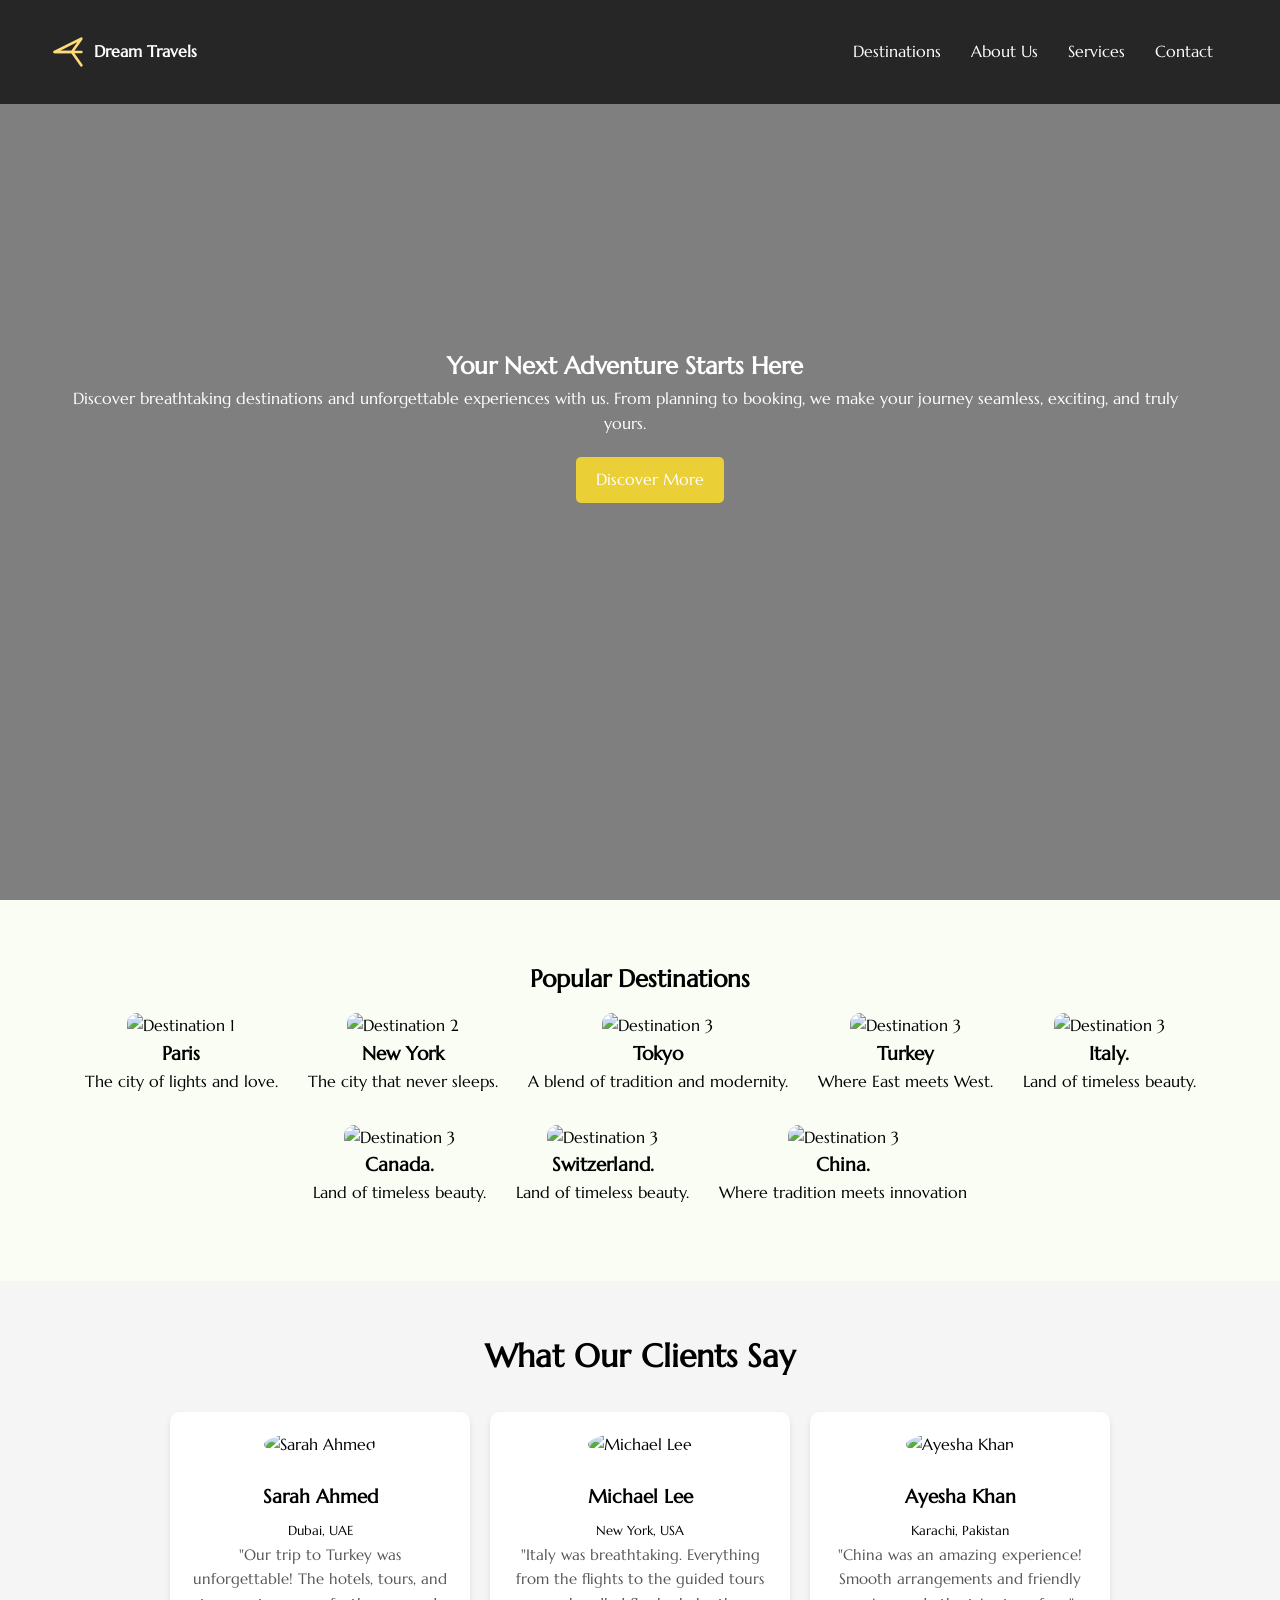
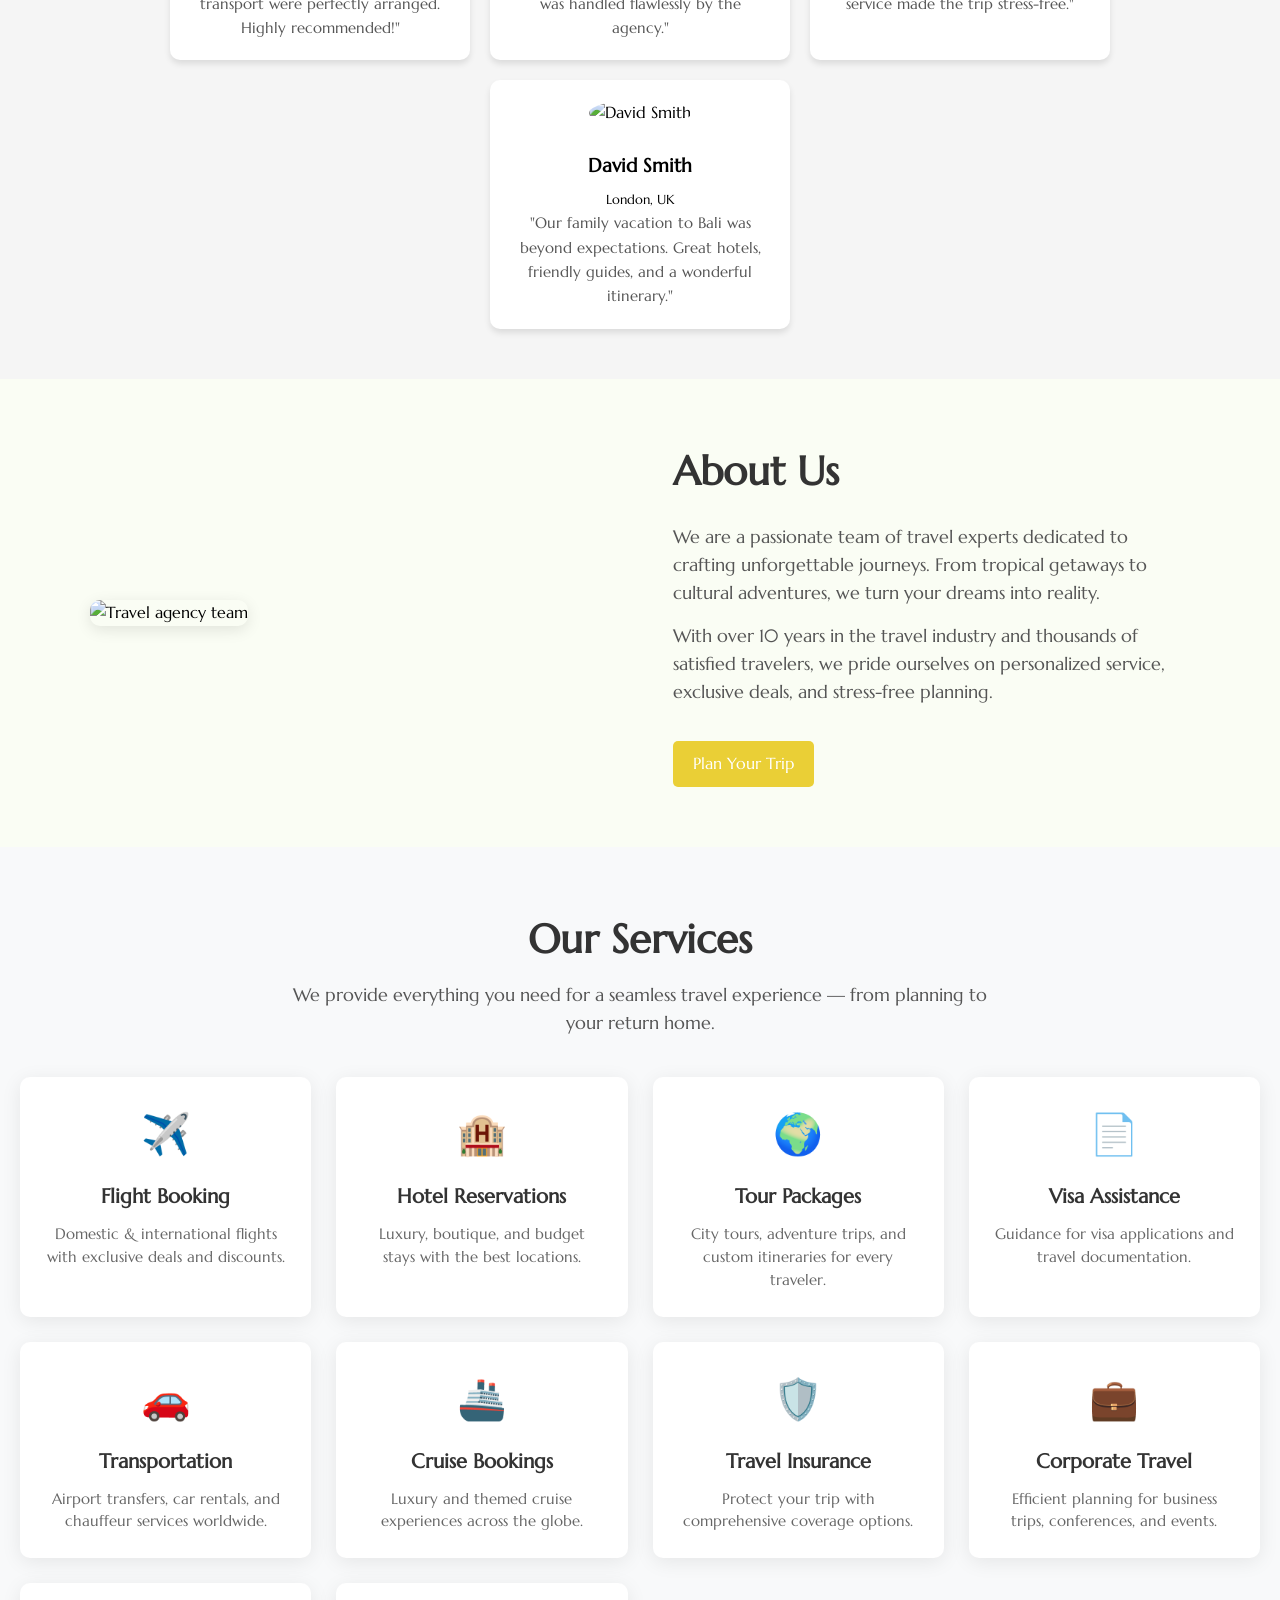
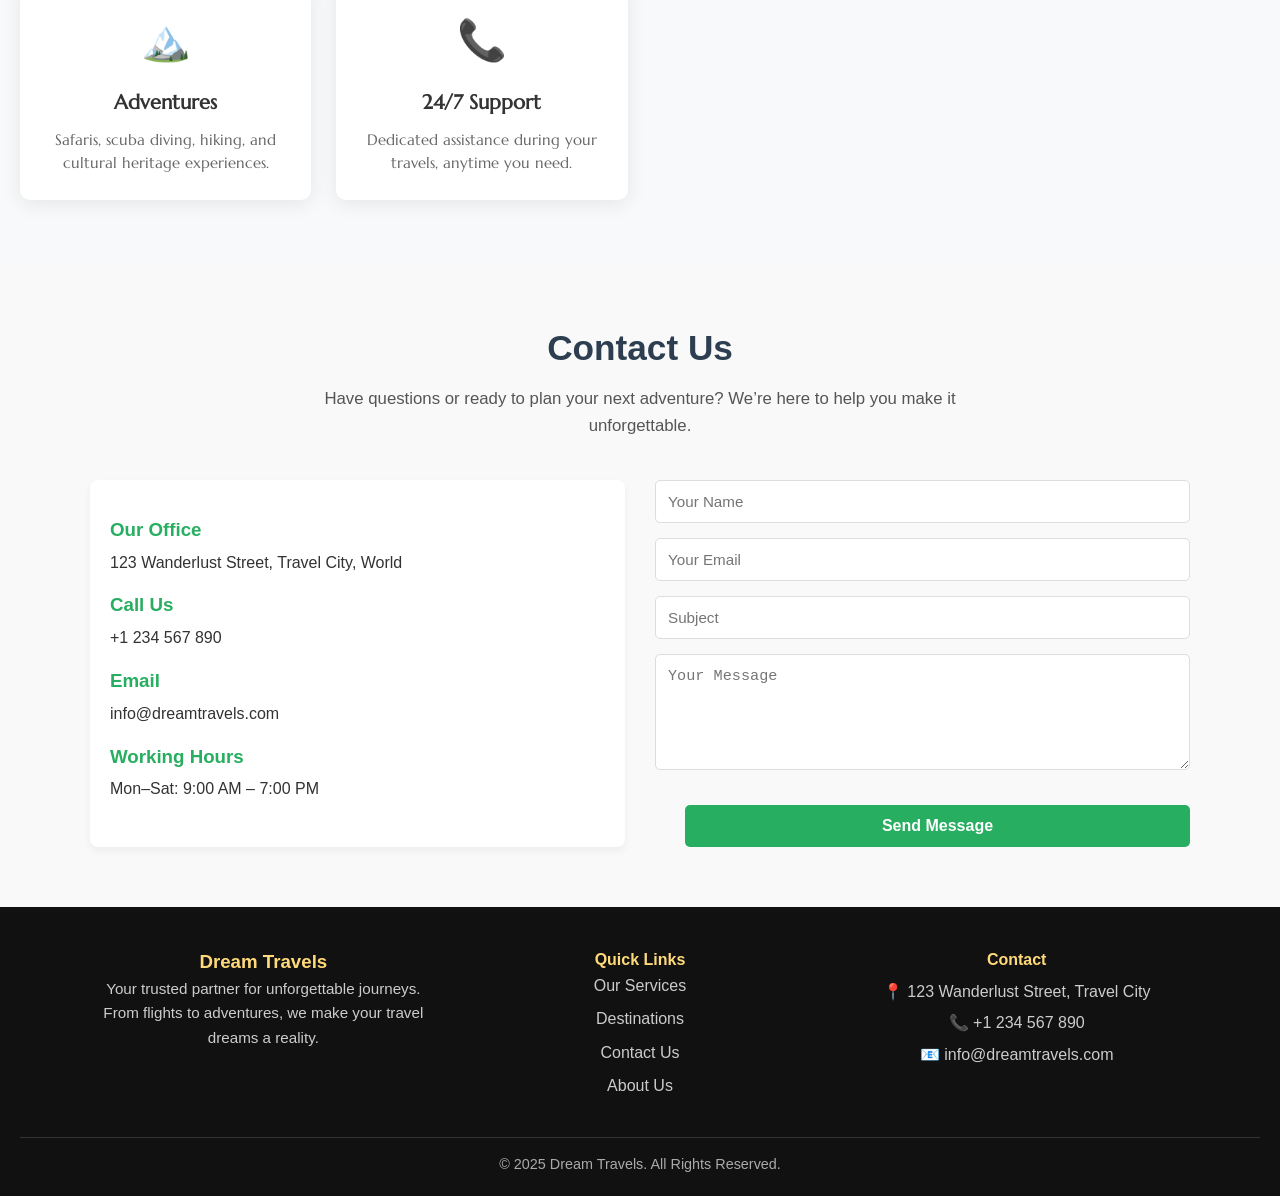
==== index.html @ 324f7aca "rename html" ====
<!DOCTYPE html>
<html lang="en">
<head>
    <meta charset="UTF-8">
    <meta name="viewport" content="width=device-width, initial-scale=1.0">
    <title>Dream Travels</title>
    <link rel="preconnect" href="https://fonts.googleapis.com">
<link rel="preconnect" href="https://fonts.gstatic.com" crossorigin>
<link href="https://fonts.googleapis.com/css2?family=Changa+One:ital@0;1&family=Marcellus&display=swap" rel="stylesheet">
    <link rel="stylesheet" href="travel.css">
</head>
<body>
    <header class="header">
        <nav class="navbar">
          <div class="logo">
  <svg width="32" height="32" viewBox="0 0 24 24" fill="none" stroke="#ffda79" stroke-width="2" stroke-linecap="round" stroke-linejoin="round">
    <line x1="2" y1="12" x2="22" y2="12"></line>
    <polygon points="22 2 15 12 22 22 15 12 2 12"></polygon>
  </svg>
  <span>Dream Travels</span>
</div>

            <ul class="nav-links">
                <li><a href="#destinations">Destinations</a></li>
                <li><a href="#about">About Us</a></li>
                <li><a href="#services">Services</a></li>
                <li><a href="#contact">Contact</a></li>
            </ul>
            <div class="menu-toggle" id="mobile-menu">
                <span class="bar"></span>
                <span class="bar"></span>
                <span class="bar"></span>
            </div>
        </nav>
    </header>

<section class="hero">
    <div class="hero-content">
        <h1>Your Next Adventure Starts Here</h1>
        <p>Discover breathtaking destinations and unforgettable experiences with us. From planning to booking, we make your journey seamless, exciting, and truly yours.</p>
        <a href="#destinations" class="btn">Discover More</a>
    </div>
    <div class="overlay"></div>
</section>

    <section id="destinations" class="destinations">
        <h2>Popular Destinations</h2>
        <div class="destination-grid">
            <div class="destination-card">
                <img src="https://plus.unsplash.com/premium_photo-1719581957038-0121108b9455?w=600&auto=format&fit=crop&q=60&ixlib=rb-4.1.0&ixid=M3wxMjA3fDB8MHxzZWFyY2h8MTN8fHBhcmlzfGVufDB8fDB8fHww" alt="Destination 1">
                <h3>Paris</h3>
                <p>The city of lights and love.</p>
            </div>
            <div class="destination-card">
                <img src="https://images.unsplash.com/photo-1662377088376-2b137cb4cd34?w=600&auto=format&fit=crop&q=60&ixlib=rb-4.1.0&ixid=M3wxMjA3fDB8MHxwaG90by1yZWxhdGVkfDIzfHx8ZW58MHx8fHx8" alt="Destination 2">
                <h3>New York</h3>
                <p>The city that never sleeps.</p>
            </div>
            <div class="destination-card">
                <img src="https://plus.unsplash.com/premium_photo-1722872944372-3fac47ddb569?w=600&auto=format&fit=crop&q=60&ixlib=rb-4.1.0&ixid=M3wxMjA3fDB8MHxzZWFyY2h8Mjl8fHRva3lvfGVufDB8fDB8fHww" alt="Destination 3">
                <h3>Tokyo</h3>
                <p>A blend of tradition and modernity.</p>
            </div>
            <div class="destination-card">
                <img src="https://images.unsplash.com/photo-1569530593440-e48dc137f7d0?w=600&auto=format&fit=crop&q=60&ixlib=rb-4.1.0&ixid=M3wxMjA3fDB8MHxzZWFyY2h8MTF8fHR1cmtleXxlbnwwfHwwfHx8MA%3D%3D" alt="Destination 3">
                <h3>Turkey</h3>
                <p>Where East meets West.</p>
            </div>
            <div class="destination-card">
                <img src="https://images.unsplash.com/photo-1516483638261-f4dbaf036963?w=600&auto=format&fit=crop&q=60&ixlib=rb-4.1.0&ixid=M3wxMjA3fDB8MHxzZWFyY2h8Mnx8aXRhbHl8ZW58MHx8MHx8fDA%3D" alt="Destination 3">
                <h3>Italy.</h3>
                <p>Land of timeless beauty.</p>
            </div>

             <div class="destination-card">
                <img src="https://images.unsplash.com/photo-1514924013411-cbf25faa35bb?w=600&auto=format&fit=crop&q=60&ixlib=rb-4.1.0&ixid=M3wxMjA3fDB8MHxzZWFyY2h8MTF8fGNhbmFkYXxlbnwwfHwwfHx8MA%3D%3D" alt="Destination 3">
                <h3>Canada.</h3>
                <p>Land of timeless beauty.</p>
            </div>
             <div class="destination-card">
                <img src="https://plus.unsplash.com/premium_photo-1690372793731-d6f117ae29cf?w=600&auto=format&fit=crop&q=60&ixlib=rb-4.1.0&ixid=M3wxMjA3fDB8MHxwaG90by1yZWxhdGVkfDEyfHx8ZW58MHx8fHx8" alt="Destination 3">
                <h3>Switzerland.</h3>
                <p>Land of timeless beauty.</p>
            </div>
             <div class="destination-card">
                <img src="https://plus.unsplash.com/premium_photo-1692673142063-e1184cb78c0e?w=600&auto=format&fit=crop&q=60&ixlib=rb-4.1.0&ixid=M3wxMjA3fDB8MHxwaG90by1yZWxhdGVkfDZ8fHxlbnwwfHx8fHw%3D" alt="Destination 3">
                <h3>China.</h3>
                <p>Where tradition meets innovation</p>
            </div>

        </div>
    </section>
    <section id="testimonials">
    <h2>What Our Clients Say</h2>
    <div class="testimonial-container" id="testimonialContainer"></div>
</section>
    <section id="about">
    <div class="about-container">
        <div class="about-image">
            <img src="https://plus.unsplash.com/premium_photo-1677508017043-07b85d2d5699?q=80&w=1170&auto=format&fit=crop&ixlib=rb-4.1.0&ixid=M3wxMjA3fDB8MHxwaG90by1wYWdlfHx8fGVufDB8fHx8fA%3D%3D" alt="Travel agency team">
        </div>
        <div class="about-text">
            <h2>About Us</h2>
            <p>We are a passionate team of travel experts dedicated to crafting unforgettable journeys. From tropical getaways to cultural adventures, we turn your dreams into reality.</p>
            <p>With over 10 years in the travel industry and thousands of satisfied travelers, we pride ourselves on personalized service, exclusive deals, and stress-free planning.</p>
            <a href="#contact" class="btn">Plan Your Trip</a>
        </div>
    </div>
</section>

   <section id="services">
  <div class="container">
    <h2>Our Services</h2>
    <p class="intro-text">
      We provide everything you need for a seamless travel experience — from planning to your return home.
    </p>

    <div class="services-grid">
      <div class="service-card">
        <div class="icon">✈️</div>
        <h3>Flight Booking</h3>
        <p>Domestic & international flights with exclusive deals and discounts.</p>
      </div>
      <div class="service-card">
        <div class="icon">🏨</div>
        <h3>Hotel Reservations</h3>
        <p>Luxury, boutique, and budget stays with the best locations.</p>
      </div>
      <div class="service-card">
        <div class="icon">🌍</div>
        <h3>Tour Packages</h3>
        <p>City tours, adventure trips, and custom itineraries for every traveler.</p>
      </div>
      <div class="service-card">
        <div class="icon">📄</div>
        <h3>Visa Assistance</h3>
        <p>Guidance for visa applications and travel documentation.</p>
      </div>
      <div class="service-card">
        <div class="icon">🚗</div>
        <h3>Transportation</h3>
        <p>Airport transfers, car rentals, and chauffeur services worldwide.</p>
      </div>
      <div class="service-card">
        <div class="icon">🚢</div>
        <h3>Cruise Bookings</h3>
        <p>Luxury and themed cruise experiences across the globe.</p>
      </div>
      <div class="service-card">
        <div class="icon">🛡️</div>
        <h3>Travel Insurance</h3>
        <p>Protect your trip with comprehensive coverage options.</p>
      </div>
      <div class="service-card">
        <div class="icon">💼</div>
        <h3>Corporate Travel</h3>
        <p>Efficient planning for business trips, conferences, and events.</p>
      </div>
      <div class="service-card">
        <div class="icon">🏔️</div>
        <h3>Adventures</h3>
        <p>Safaris, scuba diving, hiking, and cultural heritage experiences.</p>
      </div>
      <div class="service-card">
        <div class="icon">📞</div>
        <h3>24/7 Support</h3>
        <p>Dedicated assistance during your travels, anytime you need.</p>
      </div>
    </div>
  </div>
</section>

<!-- CONTACT SECTION -->
<section id="contact" class="contact">
  <div class="container">
    <h2>Contact Us</h2>
    <p class="intro-text">
      Have questions or ready to plan your next adventure? We’re here to help you make it unforgettable.
    </p>

    <div class="contact-grid">
      <!-- Contact Info -->
      <div class="contact-info">
        <h3>Our Office</h3>
        <p>123 Wanderlust Street, Travel City, World</p>

        <h3>Call Us</h3>
        <p>+1 234 567 890</p>

        <h3>Email</h3>
        <p>info@dreamtravels.com</p>

        <h3>Working Hours</h3>
        <p>Mon–Sat: 9:00 AM – 7:00 PM</p>
      </div>

      <!-- Contact Form -->
      <form class="contact-form">
        <input type="text" placeholder="Your Name" required>
        <input type="email" placeholder="Your Email" required>
        <input type="text" placeholder="Subject" required>
        <textarea placeholder="Your Message" rows="5" required></textarea>
        <button type="submit" class="btn">Send Message</button>
      </form>
    </div>
  </div>
</section>


   <!-- FOOTER -->
<footer class="footer">
  <div class="footer-container">
    <div class="footer-about">
      <h3>Dream Travels</h3>
      <p>Your trusted partner for unforgettable journeys. From flights to adventures, we make your travel dreams a reality.</p>
    </div>

    <div class="footer-links">
      <h4>Quick Links</h4>
      <ul>
        <li><a href="#services">Our Services</a></li>
        <li><a href="#destinations">Destinations</a></li>
        <li><a href="#contact">Contact Us</a></li>
        <li><a href="#about">About Us</a></li>
      </ul>
    </div>

    <div class="footer-contact">
      <h4>Contact</h4>
      <p>📍 123 Wanderlust Street, Travel City</p>
      <p>📞 +1 234 567 890</p>
      <p>📧 info@dreamtravels.com</p>
    </div>
  </div>

  <div class="footer-bottom">
    <p>&copy; 2025 Dream Travels. All Rights Reserved.</p>
  </div>
</footer>
 <script src="https://cdn.jsdelivr.net/npm/smooth-scroll@16/dist/smooth-scroll.polyfills.min.js"></script>
  <script src="travel.js"></script>
</body>
</html>
---- travel.css ----
* {
    margin: 0;
    padding: 0;
    box-sizing: border-box;
}

body {
     font-family: 'Marcellus', sans-serif;
    line-height: 1.6;
}

.header {
    background: rgba(0, 0, 0, 0.7);
    color: white;
    position: fixed;
    width: 100%;
    z-index: 1000;
}

.navbar {
    display: flex;
    justify-content: space-between;
    align-items: center;
    padding: 1rem 2rem;
    margin: 20px;
}

.nav-links {
    list-style: none;
    display: flex;
}

.nav-links li {
    margin: 0 15px;
}

.nav-links a {
    color: white;
    text-decoration: none;
}

.menu-toggle {
    display: none;
    flex-direction: column;
    cursor: pointer;
}

.bar {
    height: 3px;
    width: 25px;
    background: white;
    margin: 3px 0;
}
.logo{
     font-family: 'Marcellus', sans-serif;
     display: flex; 
     align-items: center;
     gap: 10px;
     font-weight: 700;
     color: white
}
.hero {
    position: relative;
    background: url('https://plus.unsplash.com/premium_photo-1701199501594-2feb36c2d11a?q=80&w=1170&auto=format&fit=crop&ixlib=rb-4.1.0&ixid=M3wxMjA3fDB8MHxwaG90by1wYWdlfHx8fGVufDB8fHx8fA%3D%3D') no-repeat center center/cover;
    height: 100vh;
    display: flex;
    justify-content: center;
    align-items: center;
    color: white;
    text-align: center;
    overflow: hidden;
    animation: fadeIn 1.5s ease-in-out;
    
}

.hero-content {
    position: relative;
    z-index: 2; 
    animation: slideIn 1s ease-in-out;
    margin: 0px 90px 50px 60px;
     font-family: 'Marcellus', sans-serif;
}

.overlay {
    position: absolute;
    top: 0;
    left: 0;
    right: 0;
    bottom: 0;
    background: rgba(0, 0, 0, 0.5);
    z-index: 1; 
}

.btn {
    background:  rgb(234, 207, 54);
    color: white;
    padding: 10px 20px;
    margin-top: 20px; 
    margin-bottom: 0; 
    text-decoration: none;
    border-radius: 5px;
    transition: background 0.3s ease;
    display: inline-block; 
}


.btn:hover {
    background: rgb(230, 199, 21); 
}


@keyframes fadeIn {
    from {
        opacity: 0;
    }
    to {
        opacity: 1;
    }
}

@keyframes slideIn {
    from {
        transform: translateY(-50px);
        opacity: 0;
    }
    to {
        transform: translateY(0);
        opacity: 1;
    }
}


@media (max-width: 768px) {
    .hero h1 {
        font-size: 2.5rem;
    }

    .hero p {
        font-size: 1.2rem; 
    }
}


.destinations, .services, .contact {
    padding: 60px 20px;
    text-align: center;
    
}
.destinations{
    background-color:#fafdf4;
}

.destination-grid {
    display: flex;
    justify-content: center;
    flex-wrap: wrap;
}

.destination-card {
    margin: 15px;
    text-align: center;
}

.destination-card img {
    width: 100%;
    max-width: 300px;
    border-radius: 10px;
}

.footer {
    background: #333;
    color: white;
    text-align: center;
    padding: 20px 0;
}

@media (max-width: 768px) {
    .nav-links {
        display: none;
        flex-direction: column;
        position: absolute;
        background: rgba(0, 0, 0, 0.9);
        top: 60px;
        right: 0;
        width: 100%;
    }

    .nav-links.active {
        display: flex;
    }

    .menu-toggle {
        display: flex;
    }

    .destination-grid {
        flex-direction: column;
    }
}
#testimonials {
    padding: 50px;
    background:whitesmoke;
    text-align: center;
}

#testimonials h2 {
    font-size: 2em;
    margin-bottom: 30px;
   
}

.testimonial-container {
    display: flex;
    flex-wrap: wrap;
    justify-content: center;
    gap: 20px;
}

.testimonial-card {
    background: white;
    border-radius: 10px;
    padding: 20px;
    width: 300px;
    box-shadow: 0 4px 6px rgba(0,0,0,0.1);
    text-align: center;
}

.testimonial-card img {
    width: 80px;
    height: 80px;
    border-radius: 50%;
    object-fit: cover;
    margin-bottom: 15px;
}

.testimonial-card h3 {
    margin: 10px 0 5px;
}

.testimonial-card p {
    font-size: 0.95em;
    color: #555;
}
#about {
    padding: 60px 20px;
    background-color: #fafdf4;
}

.about-container {
    display: flex;
    flex-wrap: wrap;
    align-items: center;
    max-width: 1100px;
    margin: auto;
    gap: 20px;
}

.about-image {
    flex: 1 1 45%;
}

.about-image img {
    width: 100%;
    border-radius: 10px;
    box-shadow: 0 4px 15px rgba(0,0,0,0.1);
}

.about-text {
    flex: 1 1 50%;
   
}

.about-text h2 {
    font-size: 2.5em;
    margin-bottom: 20px;
    color: #333;
    margin-left: 50px;
}

.about-text p {
    font-size: 1.1em;
    color: #555;
    margin-bottom: 15px;
    margin-left: 50px;
    line-height: 1.6;
}

.btn {
    background: rgb(234, 207, 54);
    color: white;
    padding: 10px 20px;
    text-decoration: none;
    border-radius: 5px;
    transition: background 0.3s ease;
    margin-left: 50px;
}

.btn:hover {
    background: rgb(230, 199, 21);
}

@media (max-width: 768px) {
    .about-container {
        flex-direction: column;
        text-align: center;
    }

    .about-text h2 {
        font-size: 2em;
    }
}

#services {
    padding: 60px 20px;
    background: #f8f9fa;
    text-align: center;
  }

  #services h2 {
    font-size: 2.5rem;
    color: #333;
    margin-bottom: 10px;
  }

  .intro-text {
    font-size: 1.1rem;
    color: #555;
    max-width: 700px;
    margin: 0 auto 40px;
  }

  .services-grid {
    display: grid;
    grid-template-columns: repeat(auto-fit, minmax(250px, 1fr));
    gap: 25px;
  }

  .service-card {
    background: white;
    padding: 25px;
    border-radius: 10px;
    box-shadow: 0 4px 20px rgba(0,0,0,0.08);
    transition: transform 0.3s ease, box-shadow 0.3s ease;
  }

  .service-card:hover {
    transform: translateY(-8px);
    box-shadow: 0 8px 25px rgba(0,0,0,0.15);
  }

  .service-card .icon {
    font-size: 2.5rem;
    margin-bottom: 15px;
  }

  .service-card h3 {
    font-size: 1.25rem;
    color: #333;
    margin-bottom: 10px;
  }

  .service-card p {
    color: #666;
    font-size: 0.95rem;
    line-height: 1.5;
  }
.contact {
  padding: 60px 20px;
  background: #f9f9f9;
  color: #333;
  font-family: Arial, sans-serif;
}

.contact .container {
  max-width: 1100px;
  margin: auto;
  text-align: center;
}

.contact h2 {
  font-size: 2.2rem;
  margin-bottom: 10px;
  color: #2c3e50;
}

.contact .intro-text {
  max-width: 700px;
  margin: 0 auto 40px;
  font-size: 1.05rem;
  color: #555;
}

.contact-grid {
  display: grid;
  grid-template-columns: 1fr 1fr;
  gap: 30px;
}

.contact-info {
  text-align: left;
  background: #fff;
  padding: 20px;
  border-radius: 8px;
  box-shadow: 0 4px 8px rgba(0,0,0,0.05);
}

.contact-info h3 {
  margin: 15px 0 5px;
  color: #27ae60;
}

.contact-form {
  display: flex;
  flex-direction: column;
  gap: 15px;
}

.contact-form input,
.contact-form textarea {
  padding: 12px;
  border: 1px solid #ddd;
  border-radius: 5px;
  outline: none;
  font-size: 0.95rem;
}

.contact-form input:focus,
.contact-form textarea:focus {
  border-color: #27ae60;
  box-shadow: 0 0 4px rgba(39, 174, 96, 0.3);
}

.contact-form button {
  background: #27ae60;
  color: #fff;
  padding: 12px;
  border: none;
  border-radius: 5px;
  cursor: pointer;
  font-weight: bold;
  font-size: 1rem;
  transition: background 0.3s;
  margin-left: 30px;
}

.contact-form button:hover {
  background: #219150;
}
@media (max-width: 768px) {
  .contact-grid {
    grid-template-columns: 1fr;
    text-align: center;
  }
}.footer {
  background-color: #111;
  color: #fff;
  padding: 40px 20px 20px;
  font-family: Arial, sans-serif;
}

.footer-container {
  max-width: 1100px;
  margin: auto;
  display: grid;
  grid-template-columns: repeat(3, 1fr);
  gap: 30px;
}

.footer h3, 
.footer h4 {
  color: #ffda79;
}

.footer-about p {
  color: #ccc;
  font-size: 0.95rem;
}

.footer-links ul {
  list-style: none;
  padding: 0;
}

.footer-links ul li {
  margin-bottom: 8px;
}

.footer-links ul li a {
  color: #ccc;
  text-decoration: none;
  transition: color 0.3s;
}

.footer-links ul li a:hover {
  color: #ffda79;
}

.footer-contact p {
  margin: 6px 0;
  color: #ccc;
}

.footer-bottom {
  text-align: center;
  margin-top: 30px;
  padding-top: 15px;
  border-top: 1px solid #333;
  font-size: 0.9rem;
  color: #aaa;
}

@media (max-width: 768px) {
  .footer-container {
    grid-template-columns: 1fr;
    text-align: center;
  }
}
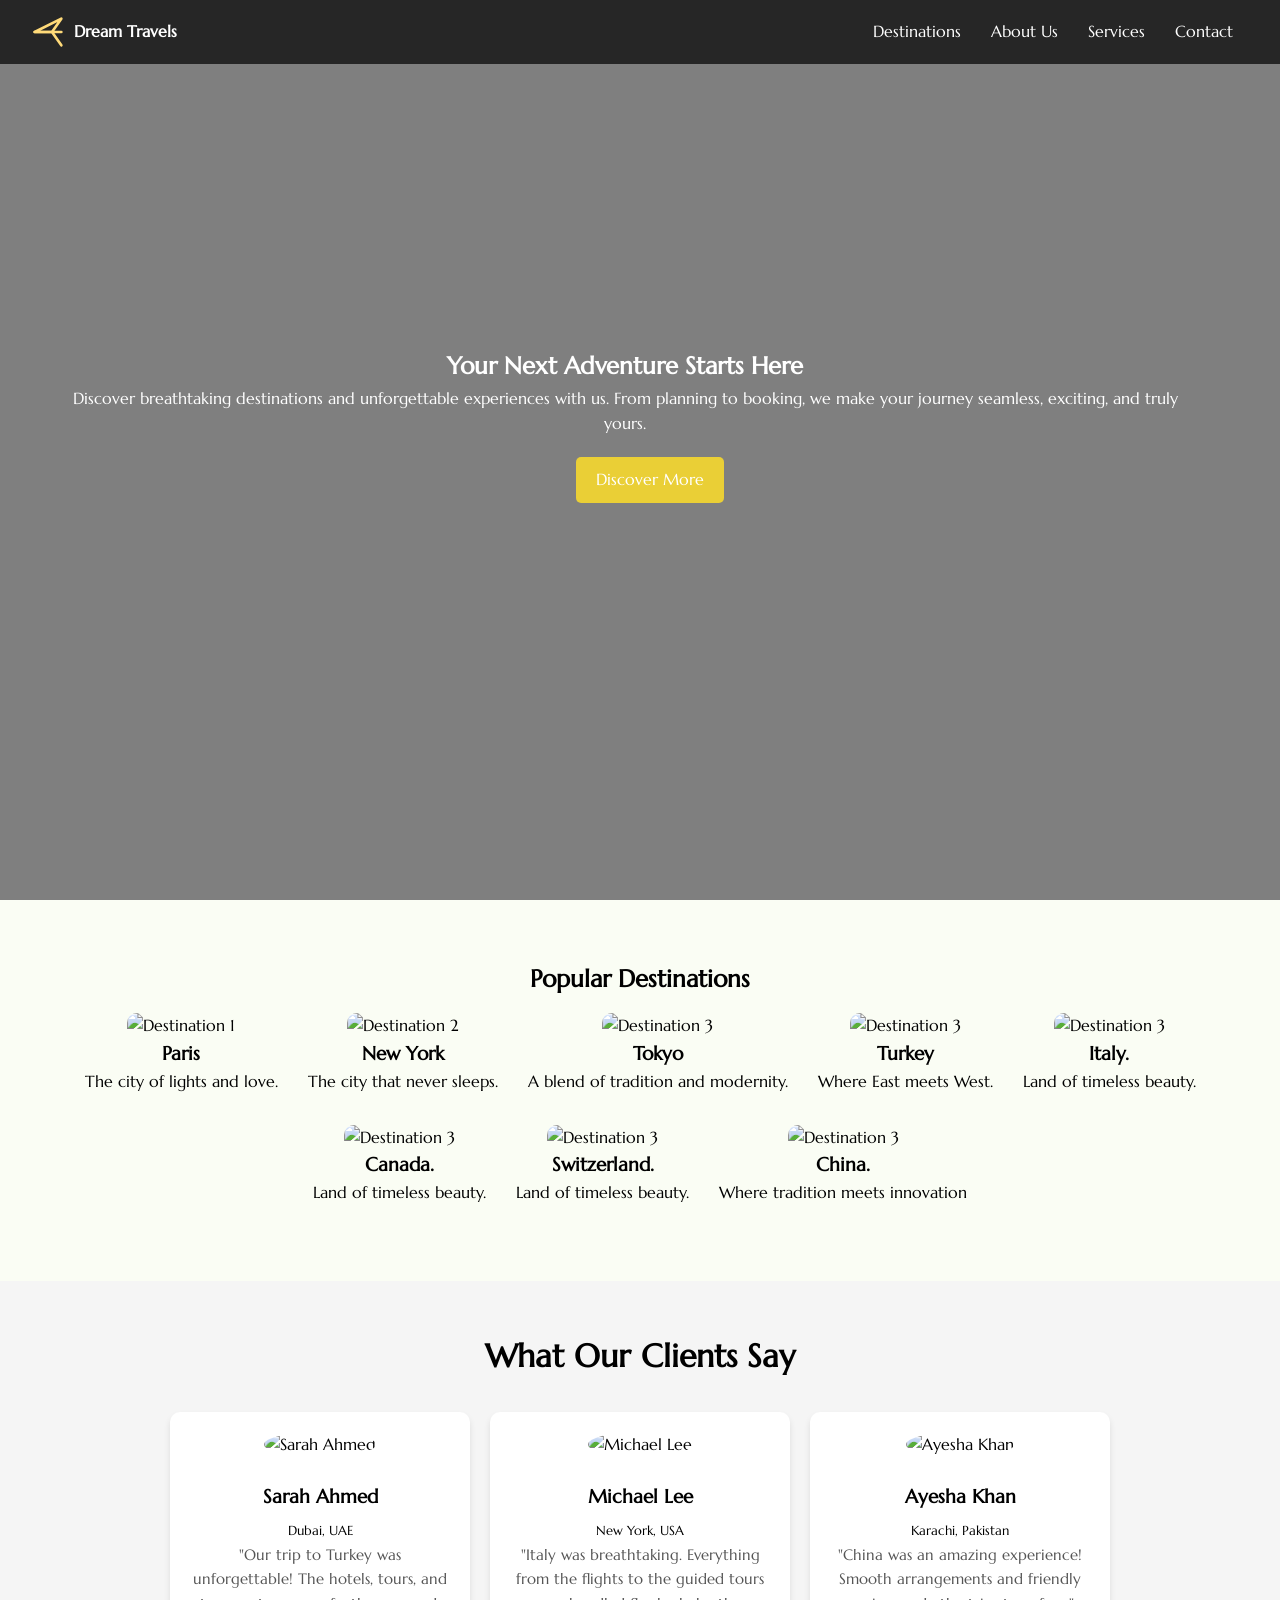
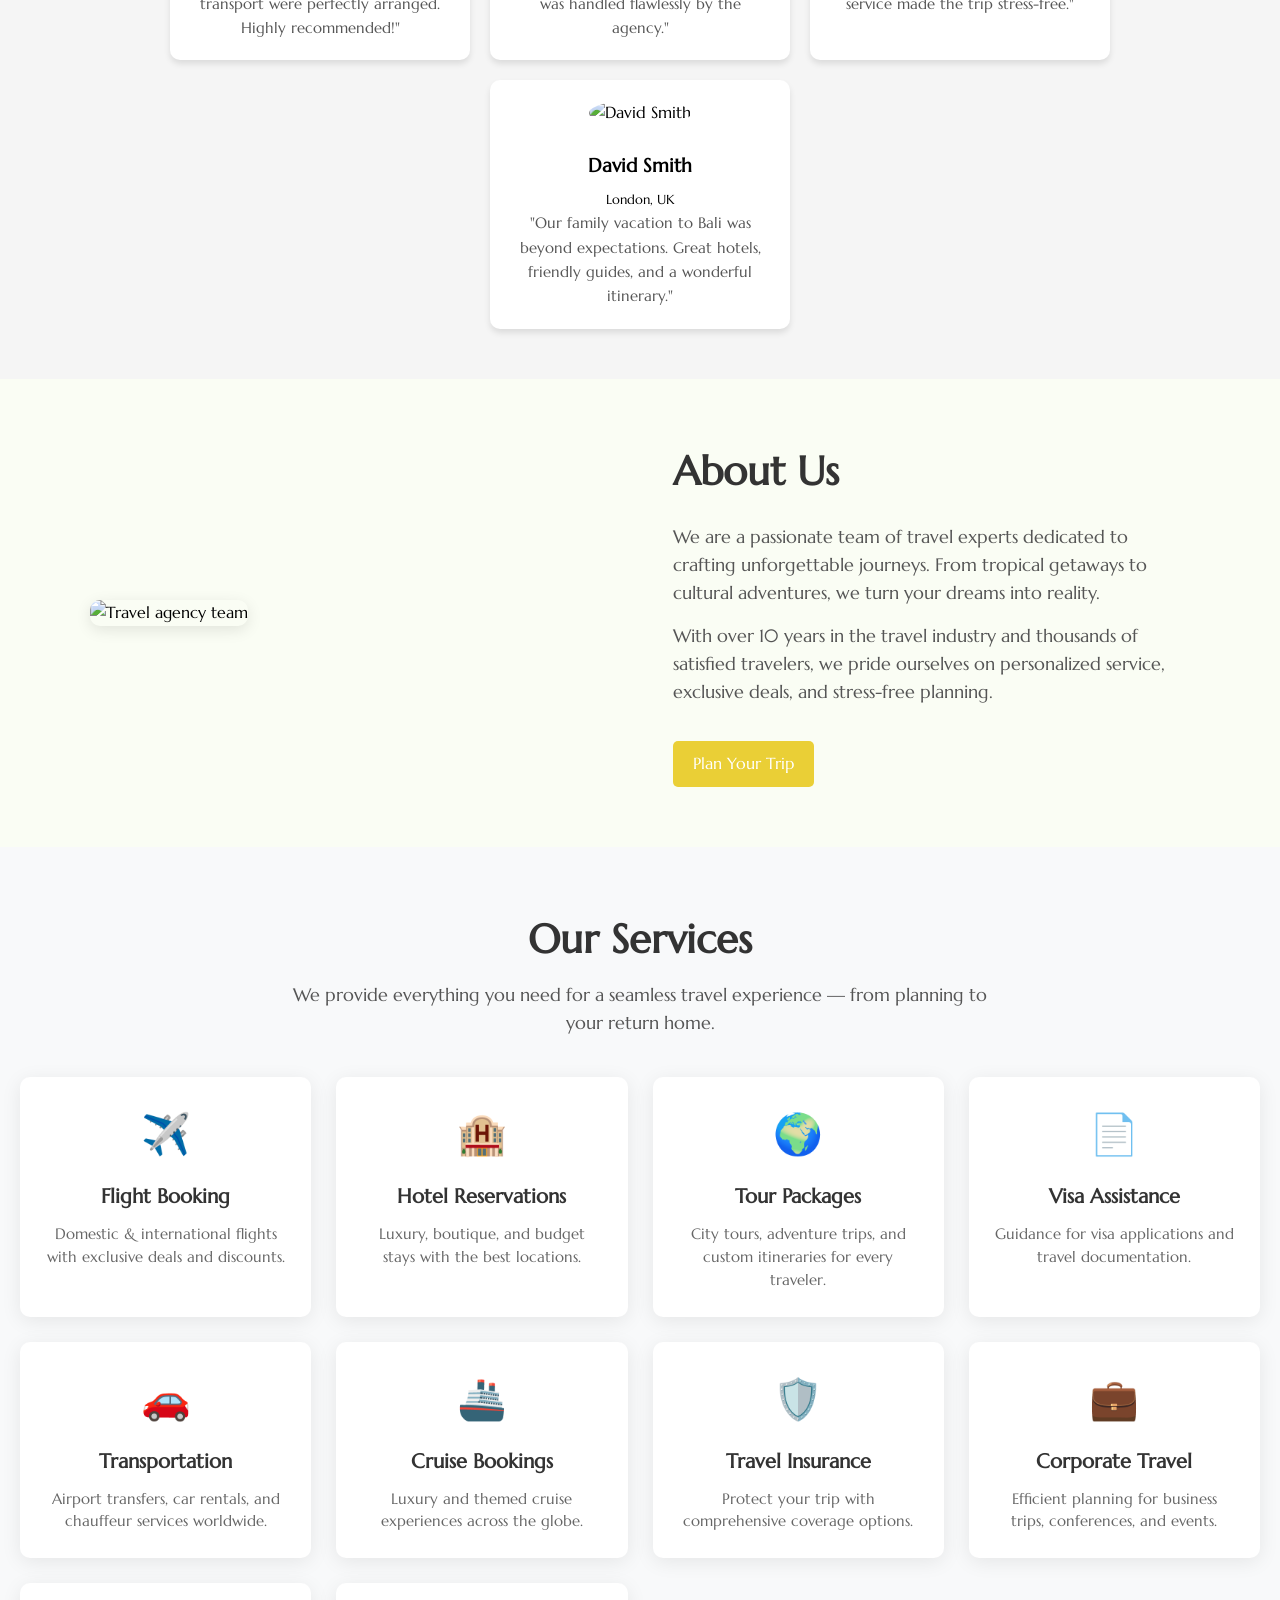
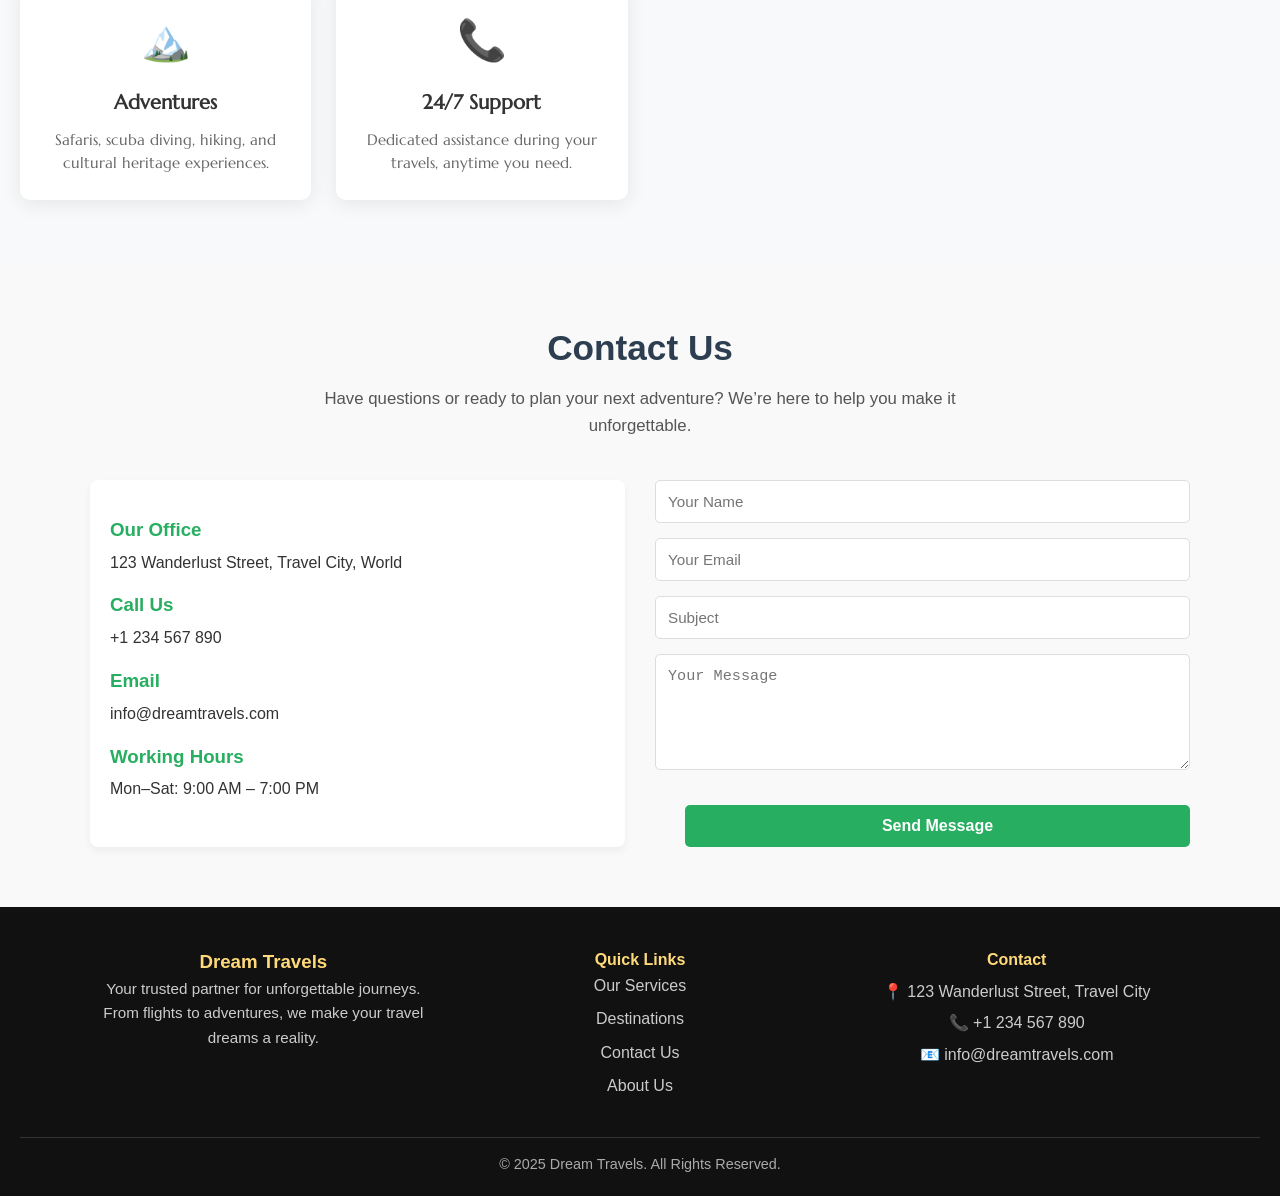
==== commit 17671e30: "path changes" ====
--- a/index.html
+++ b/index.html
@@ -7,7 +7,7 @@
     <link rel="preconnect" href="https://fonts.googleapis.com">
 <link rel="preconnect" href="https://fonts.gstatic.com" crossorigin>
 <link href="https://fonts.googleapis.com/css2?family=Changa+One:ital@0;1&family=Marcellus&display=swap" rel="stylesheet">
-    <link rel="stylesheet" href="travel.css">
+   <link rel="stylesheet" href="style.css">
 </head>
 <body>
     <header class="header">
@@ -169,8 +169,6 @@
     </div>
   </div>
 </section>
-
-<!-- CONTACT SECTION -->
 <section id="contact" class="contact">
   <div class="container">
     <h2>Contact Us</h2>
@@ -179,7 +177,7 @@
     </p>
 
     <div class="contact-grid">
-      <!-- Contact Info -->
+
       <div class="contact-info">
         <h3>Our Office</h3>
         <p>123 Wanderlust Street, Travel City, World</p>
@@ -193,8 +191,6 @@
         <h3>Working Hours</h3>
         <p>Mon–Sat: 9:00 AM – 7:00 PM</p>
       </div>
-
-      <!-- Contact Form -->
       <form class="contact-form">
         <input type="text" placeholder="Your Name" required>
         <input type="email" placeholder="Your Email" required>
@@ -206,8 +202,6 @@
   </div>
 </section>
 
-
-   <!-- FOOTER -->
 <footer class="footer">
   <div class="footer-container">
     <div class="footer-about">
@@ -238,6 +232,6 @@
   </div>
 </footer>
  <script src="https://cdn.jsdelivr.net/npm/smooth-scroll@16/dist/smooth-scroll.polyfills.min.js"></script>
-  <script src="travel.js"></script>
+ <script src="script.js"></script>
 </body>
 </html>
--- a/style.css
+++ b/style.css
@@ -0,0 +1,517 @@
+    * {
+    margin: 0;
+    padding: 0;
+    box-sizing: border-box;
+}
+
+body {
+     font-family: 'Marcellus', sans-serif;
+    line-height: 1.6;
+}
+
+.header {
+    background: rgba(0, 0, 0, 0.7);
+    color: white;
+    position: fixed;
+    width: 100%;
+    z-index: 1000;
+}
+
+.navbar {
+    display: flex;
+    justify-content: space-between;
+    align-items: center;
+    padding: 1rem 2rem;
+  
+}
+.nav-links {
+    list-style: none;
+    display: flex;
+}
+
+.nav-links li {
+    margin: 0 15px;
+}
+
+.nav-links a {
+    color: white;
+    text-decoration: none;
+}
+
+.menu-toggle {
+    display: none;
+    flex-direction: column;
+    cursor: pointer;
+}
+
+.bar {
+    height: 3px;
+    width: 25px;
+    background: white;
+    margin: 3px 0;
+}
+.logo{
+     font-family: 'Marcellus', sans-serif;
+     display: flex; 
+     align-items: center;
+     gap: 10px;
+     font-weight: 700;
+     color: white
+}
+.hero {
+    position: relative;
+    background: url('https://plus.unsplash.com/premium_photo-1701199501594-2feb36c2d11a?q=80&w=1170&auto=format&fit=crop&ixlib=rb-4.1.0&ixid=M3wxMjA3fDB8MHxwaG90by1wYWdlfHx8fGVufDB8fHx8fA%3D%3D') no-repeat center center/cover;
+    height: 100vh;
+    display: flex;
+    justify-content: center;
+    align-items: center;
+    color: white;
+    text-align: center;
+    overflow: hidden;
+    animation: fadeIn 1.5s ease-in-out;
+    
+}
+
+.hero-content {
+    position: relative;
+    z-index: 2; 
+    animation: slideIn 1s ease-in-out;
+    margin: 0px 90px 50px 60px;
+     font-family: 'Marcellus', sans-serif;
+}
+
+.overlay {
+    position: absolute;
+    top: 0;
+    left: 0;
+    right: 0;
+    bottom: 0;
+    background: rgba(0, 0, 0, 0.5);
+    z-index: 1; 
+}
+
+.btn {
+    background:  rgb(234, 207, 54);
+    color: white;
+    padding: 10px 20px;
+    margin-top: 20px; 
+    margin-bottom: 0; 
+    text-decoration: none;
+    border-radius: 5px;
+    transition: background 0.3s ease;
+    display: inline-block; 
+}
+
+
+.btn:hover {
+    background: rgb(230, 199, 21); 
+}
+
+
+@keyframes fadeIn {
+    from {
+        opacity: 0;
+    }
+    to {
+        opacity: 1;
+    }
+}
+
+@keyframes slideIn {
+    from {
+        transform: translateY(-50px);
+        opacity: 0;
+    }
+    to {
+        transform: translateY(0);
+        opacity: 1;
+    }
+}
+
+
+@media (max-width: 768px) {
+    .hero h1 {
+        font-size: 2.5rem;
+    }
+
+    .hero p {
+        font-size: 1.2rem; 
+    }
+}
+
+
+.destinations, .services, .contact {
+    padding: 60px 20px;
+    text-align: center;
+    
+}
+.destinations{
+    background-color:#fafdf4;
+}
+
+.destination-grid {
+    display: flex;
+    justify-content: center;
+    flex-wrap: wrap;
+}
+
+.destination-card {
+    margin: 15px;
+    text-align: center;
+}
+
+.destination-card img {
+    width: 100%;
+    max-width: 300px;
+    border-radius: 10px;
+}
+
+.footer {
+    background: #333;
+    color: white;
+    text-align: center;
+    padding: 20px 0;
+}
+
+@media (max-width: 768px) {
+    .nav-links {
+        display: none;
+        flex-direction: column;
+        position: absolute;
+        background: rgba(0, 0, 0, 0.9);
+        top: 60px;
+        right: 0;
+        width: 100%;
+    }
+
+    .nav-links.active {
+        display: flex;
+    }
+
+    .menu-toggle {
+        display: flex;
+    }
+
+    .destination-grid {
+        flex-direction: column;
+    }
+}
+#testimonials {
+    padding: 50px;
+    background:whitesmoke;
+    text-align: center;
+}
+
+#testimonials h2 {
+    font-size: 2em;
+    margin-bottom: 30px;
+   
+}
+
+.testimonial-container {
+    display: flex;
+    flex-wrap: wrap;
+    justify-content: center;
+    gap: 20px;
+}
+
+.testimonial-card {
+    background: white;
+    border-radius: 10px;
+    padding: 20px;
+    width: 300px;
+    box-shadow: 0 4px 6px rgba(0,0,0,0.1);
+    text-align: center;
+}
+
+.testimonial-card img {
+    width: 80px;
+    height: 80px;
+    border-radius: 50%;
+    object-fit: cover;
+    margin-bottom: 15px;
+}
+
+.testimonial-card h3 {
+    margin: 10px 0 5px;
+}
+
+.testimonial-card p {
+    font-size: 0.95em;
+    color: #555;
+}
+#about {
+    padding: 60px 20px;
+    background-color: #fafdf4;
+}
+
+.about-container {
+    display: flex;
+    flex-wrap: wrap;
+    align-items: center;
+    max-width: 1100px;
+    margin: auto;
+    gap: 20px;
+}
+
+.about-image {
+    flex: 1 1 45%;
+}
+
+.about-image img {
+    width: 100%;
+    border-radius: 10px;
+    box-shadow: 0 4px 15px rgba(0,0,0,0.1);
+}
+
+.about-text {
+    flex: 1 1 50%;
+   
+}
+
+.about-text h2 {
+    font-size: 2.5em;
+    margin-bottom: 20px;
+    color: #333;
+    margin-left: 50px;
+}
+
+.about-text p {
+    font-size: 1.1em;
+    color: #555;
+    margin-bottom: 15px;
+    margin-left: 50px;
+    line-height: 1.6;
+}
+
+.btn {
+    background: rgb(234, 207, 54);
+    color: white;
+    padding: 10px 20px;
+    text-decoration: none;
+    border-radius: 5px;
+    transition: background 0.3s ease;
+    margin-left: 50px;
+}
+
+.btn:hover {
+    background: rgb(230, 199, 21);
+}
+
+@media (max-width: 768px) {
+    .about-container {
+        flex-direction: column;
+        text-align: center;
+    }
+
+    .about-text h2 {
+        font-size: 2em;
+    }
+}
+
+#services {
+    padding: 60px 20px;
+    background: #f8f9fa;
+    text-align: center;
+  }
+
+  #services h2 {
+    font-size: 2.5rem;
+    color: #333;
+    margin-bottom: 10px;
+  }
+
+  .intro-text {
+    font-size: 1.1rem;
+    color: #555;
+    max-width: 700px;
+    margin: 0 auto 40px;
+  }
+
+  .services-grid {
+    display: grid;
+    grid-template-columns: repeat(auto-fit, minmax(250px, 1fr));
+    gap: 25px;
+  }
+
+  .service-card {
+    background: white;
+    padding: 25px;
+    border-radius: 10px;
+    box-shadow: 0 4px 20px rgba(0,0,0,0.08);
+    transition: transform 0.3s ease, box-shadow 0.3s ease;
+  }
+
+  .service-card:hover {
+    transform: translateY(-8px);
+    box-shadow: 0 8px 25px rgba(0,0,0,0.15);
+  }
+
+  .service-card .icon {
+    font-size: 2.5rem;
+    margin-bottom: 15px;
+  }
+
+  .service-card h3 {
+    font-size: 1.25rem;
+    color: #333;
+    margin-bottom: 10px;
+  }
+
+  .service-card p {
+    color: #666;
+    font-size: 0.95rem;
+    line-height: 1.5;
+  }
+.contact {
+  padding: 60px 20px;
+  background: #f9f9f9;
+  color: #333;
+  font-family: Arial, sans-serif;
+}
+
+.contact .container {
+  max-width: 1100px;
+  margin: auto;
+  text-align: center;
+}
+
+.contact h2 {
+  font-size: 2.2rem;
+  margin-bottom: 10px;
+  color: #2c3e50;
+}
+
+.contact .intro-text {
+  max-width: 700px;
+  margin: 0 auto 40px;
+  font-size: 1.05rem;
+  color: #555;
+}
+
+.contact-grid {
+  display: grid;
+  grid-template-columns: 1fr 1fr;
+  gap: 30px;
+}
+
+.contact-info {
+  text-align: left;
+  background: #fff;
+  padding: 20px;
+  border-radius: 8px;
+  box-shadow: 0 4px 8px rgba(0,0,0,0.05);
+}
+
+.contact-info h3 {
+  margin: 15px 0 5px;
+  color: #27ae60;
+}
+
+.contact-form {
+  display: flex;
+  flex-direction: column;
+  gap: 15px;
+}
+
+.contact-form input,
+.contact-form textarea {
+  padding: 12px;
+  border: 1px solid #ddd;
+  border-radius: 5px;
+  outline: none;
+  font-size: 0.95rem;
+}
+
+.contact-form input:focus,
+.contact-form textarea:focus {
+  border-color: #27ae60;
+  box-shadow: 0 0 4px rgba(39, 174, 96, 0.3);
+}
+
+.contact-form button {
+  background: #27ae60;
+  color: #fff;
+  padding: 12px;
+  border: none;
+  border-radius: 5px;
+  cursor: pointer;
+  font-weight: bold;
+  font-size: 1rem;
+  transition: background 0.3s;
+  margin-left: 30px;
+}
+
+.contact-form button:hover {
+  background: #219150;
+}
+@media (max-width: 768px) {
+  .contact-grid {
+    grid-template-columns: 1fr;
+    text-align: center;
+  }
+}.footer {
+  background-color: #111;
+  color: #fff;
+  padding: 40px 20px 20px;
+  font-family: Arial, sans-serif;
+}
+
+.footer-container {
+  max-width: 1100px;
+  margin: auto;
+  display: grid;
+  grid-template-columns: repeat(3, 1fr);
+  gap: 30px;
+}
+
+.footer h3, 
+.footer h4 {
+  color: #ffda79;
+}
+
+.footer-about p {
+  color: #ccc;
+  font-size: 0.95rem;
+}
+
+.footer-links ul {
+  list-style: none;
+  padding: 0;
+}
+
+.footer-links ul li {
+  margin-bottom: 8px;
+}
+
+.footer-links ul li a {
+  color: #ccc;
+  text-decoration: none;
+  transition: color 0.3s;
+}
+
+.footer-links ul li a:hover {
+  color: #ffda79;
+}
+
+.footer-contact p {
+  margin: 6px 0;
+  color: #ccc;
+}
+
+.footer-bottom {
+  text-align: center;
+  margin-top: 30px;
+  padding-top: 15px;
+  border-top: 1px solid #333;
+  font-size: 0.9rem;
+  color: #aaa;
+}
+
+@media (max-width: 768px) {
+  .footer-container {
+    grid-template-columns: 1fr;
+    text-align: center;
+  }
+}
+
